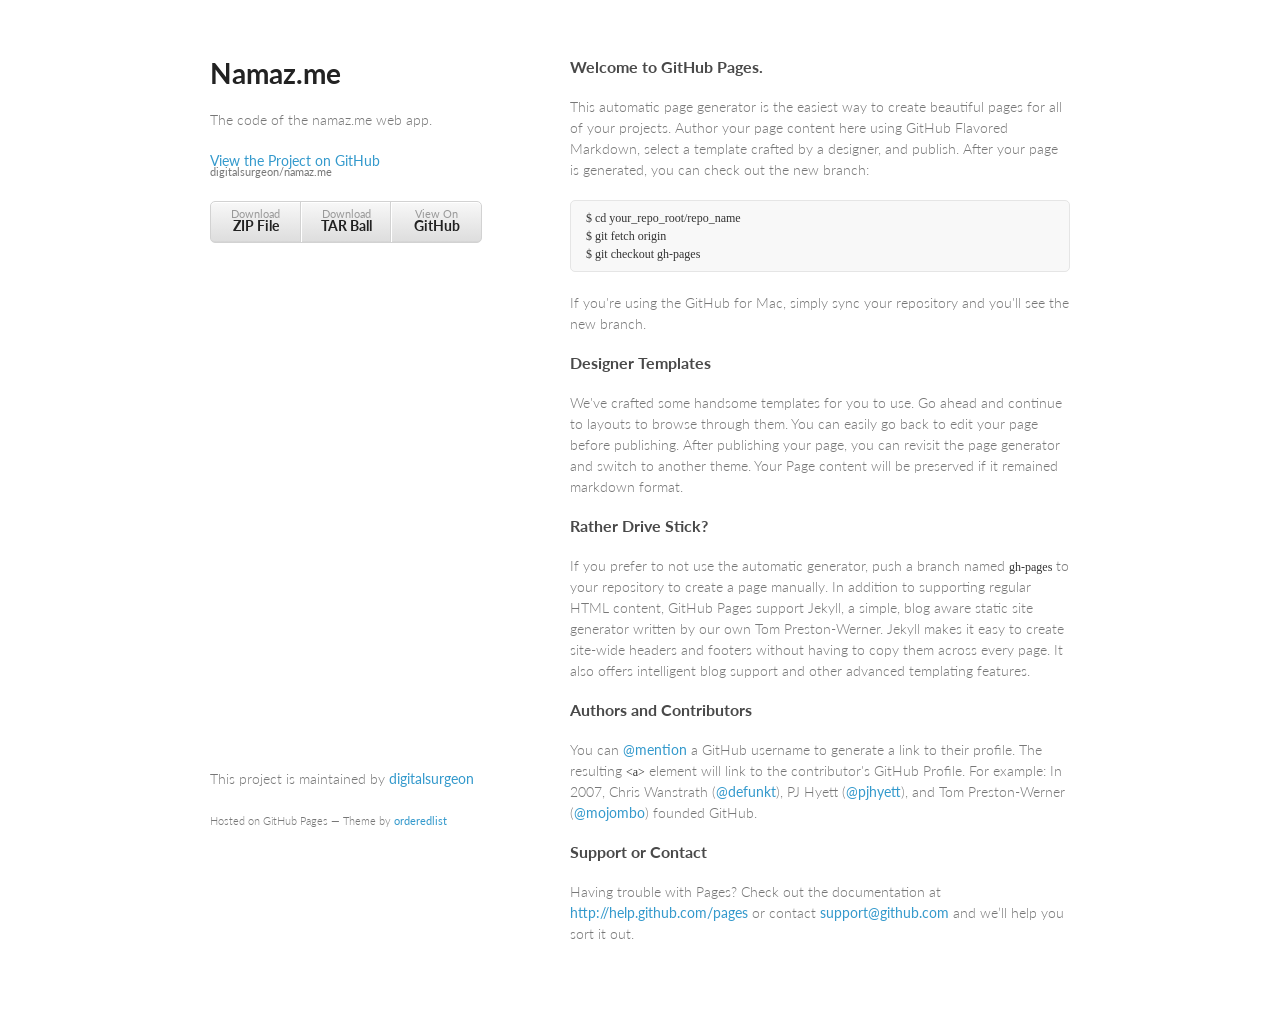
==== index.html @ 475771c9 "Create gh-pages branch via GitHub" ====
<!doctype html>
<html>
  <head>
    <meta charset="utf-8">
    <meta http-equiv="X-UA-Compatible" content="chrome=1">
    <title>Namaz.me by digitalsurgeon</title>

    <link rel="stylesheet" href="stylesheets/styles.css">
    <link rel="stylesheet" href="stylesheets/pygment_trac.css">
    <meta name="viewport" content="width=device-width, initial-scale=1, user-scalable=no">
    <!--[if lt IE 9]>
    <script src="//html5shiv.googlecode.com/svn/trunk/html5.js"></script>
    <![endif]-->
  </head>
  <body>
    <div class="wrapper">
      <header>
        <h1>Namaz.me</h1>
        <p>The code of the namaz.me web app.</p>

        <p class="view"><a href="https://github.com/digitalsurgeon/namaz.me">View the Project on GitHub <small>digitalsurgeon/namaz.me</small></a></p>


        <ul>
          <li><a href="https://github.com/digitalsurgeon/namaz.me/zipball/master">Download <strong>ZIP File</strong></a></li>
          <li><a href="https://github.com/digitalsurgeon/namaz.me/tarball/master">Download <strong>TAR Ball</strong></a></li>
          <li><a href="https://github.com/digitalsurgeon/namaz.me">View On <strong>GitHub</strong></a></li>
        </ul>
      </header>
      <section>
        <h3>Welcome to GitHub Pages.</h3>

<p>This automatic page generator is the easiest way to create beautiful pages for all of your projects. Author your page content here using GitHub Flavored Markdown, select a template crafted by a designer, and publish. After your page is generated, you can check out the new branch:</p>

<pre><code>$ cd your_repo_root/repo_name
$ git fetch origin
$ git checkout gh-pages
</code></pre>

<p>If you're using the GitHub for Mac, simply sync your repository and you'll see the new branch.</p>

<h3>Designer Templates</h3>

<p>We've crafted some handsome templates for you to use. Go ahead and continue to layouts to browse through them. You can easily go back to edit your page before publishing. After publishing your page, you can revisit the page generator and switch to another theme. Your Page content will be preserved if it remained markdown format.</p>

<h3>Rather Drive Stick?</h3>

<p>If you prefer to not use the automatic generator, push a branch named <code>gh-pages</code> to your repository to create a page manually. In addition to supporting regular HTML content, GitHub Pages support Jekyll, a simple, blog aware static site generator written by our own Tom Preston-Werner. Jekyll makes it easy to create site-wide headers and footers without having to copy them across every page. It also offers intelligent blog support and other advanced templating features.</p>

<h3>Authors and Contributors</h3>

<p>You can <a href="https://github.com/blog/821" class="user-mention">@mention</a> a GitHub username to generate a link to their profile. The resulting <code>&lt;a&gt;</code> element will link to the contributor's GitHub Profile. For example: In 2007, Chris Wanstrath (<a href="https://github.com/defunkt" class="user-mention">@defunkt</a>), PJ Hyett (<a href="https://github.com/pjhyett" class="user-mention">@pjhyett</a>), and Tom Preston-Werner (<a href="https://github.com/mojombo" class="user-mention">@mojombo</a>) founded GitHub.</p>

<h3>Support or Contact</h3>

<p>Having trouble with Pages? Check out the documentation at <a href="http://help.github.com/pages">http://help.github.com/pages</a> or contact <a href="mailto:support@github.com">support@github.com</a> and we’ll help you sort it out.</p>
      </section>
      <footer>
        <p>This project is maintained by <a href="https://github.com/digitalsurgeon">digitalsurgeon</a></p>
        <p><small>Hosted on GitHub Pages &mdash; Theme by <a href="https://github.com/orderedlist">orderedlist</a></small></p>
      </footer>
    </div>
    <script src="javascripts/scale.fix.js"></script>
    
  </body>
</html>
---- stylesheets/styles.css ----
@import url(https://fonts.googleapis.com/css?family=Lato:300italic,700italic,300,700);

body {
  padding:50px;
  font:14px/1.5 Lato, "Helvetica Neue", Helvetica, Arial, sans-serif;
  color:#777;
  font-weight:300;
}

h1, h2, h3, h4, h5, h6 {
  color:#222;
  margin:0 0 20px;
}

p, ul, ol, table, pre, dl {
  margin:0 0 20px;
}

h1, h2, h3 {
  line-height:1.1;
}

h1 {
  font-size:28px;
}

h2 {
  color:#393939;
}

h3, h4, h5, h6 {
  color:#494949;
}

a {
  color:#39c;
  font-weight:400;
  text-decoration:none;
}

a small {
  font-size:11px;
  color:#777;
  margin-top:-0.6em;
  display:block;
}

.wrapper {
  width:860px;
  margin:0 auto;
}

blockquote {
  border-left:1px solid #e5e5e5;
  margin:0;
  padding:0 0 0 20px;
  font-style:italic;
}

code, pre {
  font-family:Monaco, Bitstream Vera Sans Mono, Lucida Console, Terminal;
  color:#333;
  font-size:12px;
}

pre {
  padding:8px 15px;
  background: #f8f8f8;  
  border-radius:5px;
  border:1px solid #e5e5e5;
  overflow-x: auto;
}

table {
  width:100%;
  border-collapse:collapse;
}

th, td {
  text-align:left;
  padding:5px 10px;
  border-bottom:1px solid #e5e5e5;
}

dt {
  color:#444;
  font-weight:700;
}

th {
  color:#444;
}

img {
  max-width:100%;
}

header {
  width:270px;
  float:left;
  position:fixed;
}

header ul {
  list-style:none;
  height:40px;
  
  padding:0;
  
  background: #eee;
  background: -moz-linear-gradient(top, #f8f8f8 0%, #dddddd 100%);
  background: -webkit-gradient(linear, left top, left bottom, color-stop(0%,#f8f8f8), color-stop(100%,#dddddd));
  background: -webkit-linear-gradient(top, #f8f8f8 0%,#dddddd 100%);
  background: -o-linear-gradient(top, #f8f8f8 0%,#dddddd 100%);
  background: -ms-linear-gradient(top, #f8f8f8 0%,#dddddd 100%);
  background: linear-gradient(top, #f8f8f8 0%,#dddddd 100%);
  
  border-radius:5px;
  border:1px solid #d2d2d2;
  box-shadow:inset #fff 0 1px 0, inset rgba(0,0,0,0.03) 0 -1px 0;
  width:270px;
}

header li {
  width:89px;
  float:left;
  border-right:1px solid #d2d2d2;
  height:40px;
}

header ul a {
  line-height:1;
  font-size:11px;
  color:#999;
  display:block;
  text-align:center;
  padding-top:6px;
  height:40px;
}

strong {
  color:#222;
  font-weight:700;
}

header ul li + li {
  width:88px;
  border-left:1px solid #fff;
}

header ul li + li + li {
  border-right:none;
  width:89px;
}

header ul a strong {
  font-size:14px;
  display:block;
  color:#222;
}

section {
  width:500px;
  float:right;
  padding-bottom:50px;
}

small {
  font-size:11px;
}

hr {
  border:0;
  background:#e5e5e5;
  height:1px;
  margin:0 0 20px;
}

footer {
  width:270px;
  float:left;
  position:fixed;
  bottom:50px;
}

@media print, screen and (max-width: 960px) {
  
  div.wrapper {
    width:auto;
    margin:0;
  }
  
  header, section, footer {
    float:none;
    position:static;
    width:auto;
  }
  
  header {
    padding-right:320px;
  }
  
  section {
    border:1px solid #e5e5e5;
    border-width:1px 0;
    padding:20px 0;
    margin:0 0 20px;
  }
  
  header a small {
    display:inline;
  }
  
  header ul {
    position:absolute;
    right:50px;
    top:52px;
  }
}

@media print, screen and (max-width: 720px) {
  body {
    word-wrap:break-word;
  }
  
  header {
    padding:0;
  }
  
  header ul, header p.view {
    position:static;
  }
  
  pre, code {
    word-wrap:normal;
  }
}

@media print, screen and (max-width: 480px) {
  body {
    padding:15px;
  }
  
  header ul {
    display:none;
  }
}

@media print {
  body {
    padding:0.4in;
    font-size:12pt;
    color:#444;
  }
}
---- stylesheets/pygment_trac.css ----
.highlight  { background: #ffffff; }
.highlight .c { color: #999988; font-style: italic } /* Comment */
.highlight .err { color: #a61717; background-color: #e3d2d2 } /* Error */
.highlight .k { font-weight: bold } /* Keyword */
.highlight .o { font-weight: bold } /* Operator */
.highlight .cm { color: #999988; font-style: italic } /* Comment.Multiline */
.highlight .cp { color: #999999; font-weight: bold } /* Comment.Preproc */
.highlight .c1 { color: #999988; font-style: italic } /* Comment.Single */
.highlight .cs { color: #999999; font-weight: bold; font-style: italic } /* Comment.Special */
.highlight .gd { color: #000000; background-color: #ffdddd } /* Generic.Deleted */
.highlight .gd .x { color: #000000; background-color: #ffaaaa } /* Generic.Deleted.Specific */
.highlight .ge { font-style: italic } /* Generic.Emph */
.highlight .gr { color: #aa0000 } /* Generic.Error */
.highlight .gh { color: #999999 } /* Generic.Heading */
.highlight .gi { color: #000000; background-color: #ddffdd } /* Generic.Inserted */
.highlight .gi .x { color: #000000; background-color: #aaffaa } /* Generic.Inserted.Specific */
.highlight .go { color: #888888 } /* Generic.Output */
.highlight .gp { color: #555555 } /* Generic.Prompt */
.highlight .gs { font-weight: bold } /* Generic.Strong */
.highlight .gu { color: #800080; font-weight: bold; } /* Generic.Subheading */
.highlight .gt { color: #aa0000 } /* Generic.Traceback */
.highlight .kc { font-weight: bold } /* Keyword.Constant */
.highlight .kd { font-weight: bold } /* Keyword.Declaration */
.highlight .kn { font-weight: bold } /* Keyword.Namespace */
.highlight .kp { font-weight: bold } /* Keyword.Pseudo */
.highlight .kr { font-weight: bold } /* Keyword.Reserved */
.highlight .kt { color: #445588; font-weight: bold } /* Keyword.Type */
.highlight .m { color: #009999 } /* Literal.Number */
.highlight .s { color: #d14 } /* Literal.String */
.highlight .na { color: #008080 } /* Name.Attribute */
.highlight .nb { color: #0086B3 } /* Name.Builtin */
.highlight .nc { color: #445588; font-weight: bold } /* Name.Class */
.highlight .no { color: #008080 } /* Name.Constant */
.highlight .ni { color: #800080 } /* Name.Entity */
.highlight .ne { color: #990000; font-weight: bold } /* Name.Exception */
.highlight .nf { color: #990000; font-weight: bold } /* Name.Function */
.highlight .nn { color: #555555 } /* Name.Namespace */
.highlight .nt { color: #000080 } /* Name.Tag */
.highlight .nv { color: #008080 } /* Name.Variable */
.highlight .ow { font-weight: bold } /* Operator.Word */
.highlight .w { color: #bbbbbb } /* Text.Whitespace */
.highlight .mf { color: #009999 } /* Literal.Number.Float */
.highlight .mh { color: #009999 } /* Literal.Number.Hex */
.highlight .mi { color: #009999 } /* Literal.Number.Integer */
.highlight .mo { color: #009999 } /* Literal.Number.Oct */
.highlight .sb { color: #d14 } /* Literal.String.Backtick */
.highlight .sc { color: #d14 } /* Literal.String.Char */
.highlight .sd { color: #d14 } /* Literal.String.Doc */
.highlight .s2 { color: #d14 } /* Literal.String.Double */
.highlight .se { color: #d14 } /* Literal.String.Escape */
.highlight .sh { color: #d14 } /* Literal.String.Heredoc */
.highlight .si { color: #d14 } /* Literal.String.Interpol */
.highlight .sx { color: #d14 } /* Literal.String.Other */
.highlight .sr { color: #009926 } /* Literal.String.Regex */
.highlight .s1 { color: #d14 } /* Literal.String.Single */
.highlight .ss { color: #990073 } /* Literal.String.Symbol */
.highlight .bp { color: #999999 } /* Name.Builtin.Pseudo */
.highlight .vc { color: #008080 } /* Name.Variable.Class */
.highlight .vg { color: #008080 } /* Name.Variable.Global */
.highlight .vi { color: #008080 } /* Name.Variable.Instance */
.highlight .il { color: #009999 } /* Literal.Number.Integer.Long */

.type-csharp .highlight .k { color: #0000FF }
.type-csharp .highlight .kt { color: #0000FF }
.type-csharp .highlight .nf { color: #000000; font-weight: normal }
.type-csharp .highlight .nc { color: #2B91AF }
.type-csharp .highlight .nn { color: #000000 }
.type-csharp .highlight .s { color: #A31515 }
.type-csharp .highlight .sc { color: #A31515 }
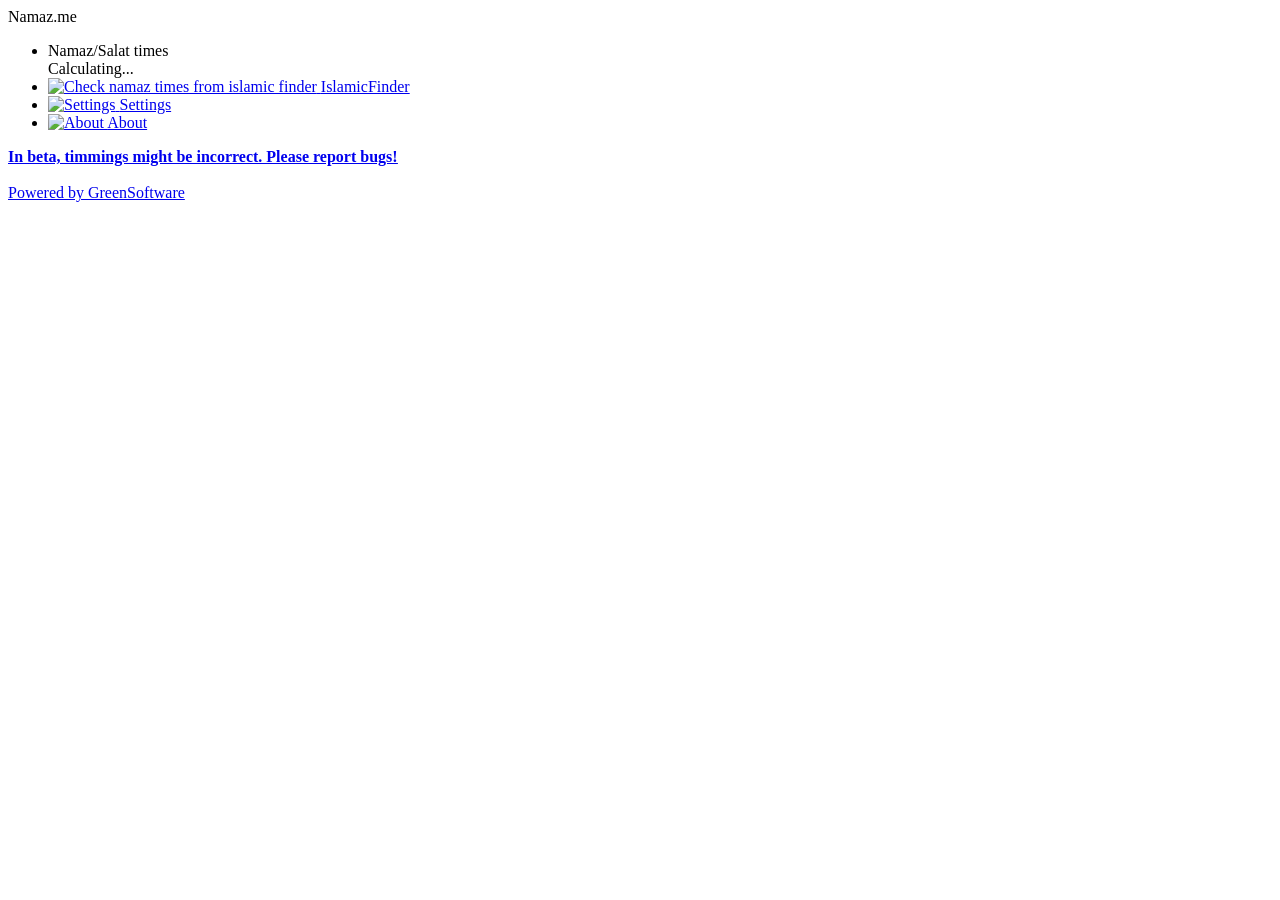
==== commit 3d23d5f3: "time code" ====
--- a/index.html
+++ b/index.html
@@ -1,66 +1,343 @@
-<!doctype html>
-<html>
-  <head>
-    <meta charset="utf-8">
-    <meta http-equiv="X-UA-Compatible" content="chrome=1">
-    <title>Namaz.me by digitalsurgeon</title>
-
-    <link rel="stylesheet" href="stylesheets/styles.css">
-    <link rel="stylesheet" href="stylesheets/pygment_trac.css">
-    <meta name="viewport" content="width=device-width, initial-scale=1, user-scalable=no">
-    <!--[if lt IE 9]>
-    <script src="//html5shiv.googlecode.com/svn/trunk/html5.js"></script>
-    <![endif]-->
-  </head>
-  <body>
-    <div class="wrapper">
-      <header>
-        <h1>Namaz.me</h1>
-        <p>The code of the namaz.me web app.</p>
-
-        <p class="view"><a href="https://github.com/digitalsurgeon/namaz.me">View the Project on GitHub <small>digitalsurgeon/namaz.me</small></a></p>
-
-
-        <ul>
-          <li><a href="https://github.com/digitalsurgeon/namaz.me/zipball/master">Download <strong>ZIP File</strong></a></li>
-          <li><a href="https://github.com/digitalsurgeon/namaz.me/tarball/master">Download <strong>TAR Ball</strong></a></li>
-          <li><a href="https://github.com/digitalsurgeon/namaz.me">View On <strong>GitHub</strong></a></li>
-        </ul>
-      </header>
-      <section>
-        <h3>Welcome to GitHub Pages.</h3>
-
-<p>This automatic page generator is the easiest way to create beautiful pages for all of your projects. Author your page content here using GitHub Flavored Markdown, select a template crafted by a designer, and publish. After your page is generated, you can check out the new branch:</p>
-
-<pre><code>$ cd your_repo_root/repo_name
-$ git fetch origin
-$ git checkout gh-pages
-</code></pre>
-
-<p>If you're using the GitHub for Mac, simply sync your repository and you'll see the new branch.</p>
-
-<h3>Designer Templates</h3>
-
-<p>We've crafted some handsome templates for you to use. Go ahead and continue to layouts to browse through them. You can easily go back to edit your page before publishing. After publishing your page, you can revisit the page generator and switch to another theme. Your Page content will be preserved if it remained markdown format.</p>
-
-<h3>Rather Drive Stick?</h3>
-
-<p>If you prefer to not use the automatic generator, push a branch named <code>gh-pages</code> to your repository to create a page manually. In addition to supporting regular HTML content, GitHub Pages support Jekyll, a simple, blog aware static site generator written by our own Tom Preston-Werner. Jekyll makes it easy to create site-wide headers and footers without having to copy them across every page. It also offers intelligent blog support and other advanced templating features.</p>
-
-<h3>Authors and Contributors</h3>
-
-<p>You can <a href="https://github.com/blog/821" class="user-mention">@mention</a> a GitHub username to generate a link to their profile. The resulting <code>&lt;a&gt;</code> element will link to the contributor's GitHub Profile. For example: In 2007, Chris Wanstrath (<a href="https://github.com/defunkt" class="user-mention">@defunkt</a>), PJ Hyett (<a href="https://github.com/pjhyett" class="user-mention">@pjhyett</a>), and Tom Preston-Werner (<a href="https://github.com/mojombo" class="user-mention">@mojombo</a>) founded GitHub.</p>
-
-<h3>Support or Contact</h3>
-
-<p>Having trouble with Pages? Check out the documentation at <a href="http://help.github.com/pages">http://help.github.com/pages</a> or contact <a href="mailto:support@github.com">support@github.com</a> and we’ll help you sort it out.</p>
-      </section>
-      <footer>
-        <p>This project is maintained by <a href="https://github.com/digitalsurgeon">digitalsurgeon</a></p>
-        <p><small>Hosted on GitHub Pages &mdash; Theme by <a href="https://github.com/orderedlist">orderedlist</a></small></p>
-      </footer>
-    </div>
-    <script src="javascripts/scale.fix.js"></script>
+<!DOCTYPE html PUBLIC "-//W3C//DTD XHTML 1.0 Transitional//EN" "http://www.w3.org/TR/xhtml1/DTD/xhtml1-transitional.dtd">
+<html xmlns="http://www.w3.org/1999/xhtml">
+<head>
+<title>Namaz.me - Ramadhan alarm, Adhan and Salah (صلات)/Prayer (نماز)/Ramadan 2012 (رمضان) times/vakati for your current city and location, usa</title>
+<meta name="description" content="Get Islamic Muslic Namaz(نماز) Prayer Ramadan(رمضان) times(اوقات) for your current city or location on iphone android nokia phones"/>
+<meta name="keywords" content="ramadan 2012,iftar,Sehur, Sehri, Sahari,Sahur,sahar ,usa,muslim fasting time, namaz time,fasting,namaz,salat,islam,times,city,iphone,android,nokia,اوقات,رمضان,نماز"/>
+<meta http-equiv="expires" content="86400" /> <!-- one day -->
+<meta content="yes" name="apple-mobile-web-app-capable" />
+<meta content="index,follow" name="robots" />
+<meta content="text/html; charset=utf-8" http-equiv="Content-Type" />
+<link href="iwebkit/pics/homescreen.png" rel="apple-touch-icon" />
+<meta content="minimum-scale=1.0, width=device-width, maximum-scale=0.6667, user-scalable=no" name="viewport" />
+<link href="iwebkit/css/style.css" rel="stylesheet" type="text/css" />
+<link href="css/namaz.me.css" rel="stylesheet" type="text/css"/>
+<script src="iwebkit/javascript/functions.js" type="text/javascript"></script>
+</head>
+<body>
+	<noscript>
+	<p>
+	<strong>
+	Namaz.me provides islamic/muslim namaz and salat times for your current city or location, it uses w3c geolocation api and falls back to
+	ip geolocation ( which can be a little less accurate ) the namaz times are calculated using javascript, however your browser
+	doesnt seem to support javascript, if you have turned off javascript please turn it on.
+	</strong>
+	</p>
+	</noscript>
+	
+	<div id="topbar">
+		<div id="title">Namaz.me</div>
+	</div>
+	
+	<div id="content">
+		<ul class="pageitem">
+			<li class="textbox">
+				<span class="header" id="countryname.view"><span id="l.namazSalatTimes">Namaz/Salat times</span></span>
+				<div id="namaz.me.view">Calculating...</div>
+				<div id="countdown"></div>
+			</li>
+			
+			<li class="menu">
+				<a id="ifNav" href="http://islamicfinder.org/world.php">
+					<img alt="Check namaz times from islamic finder" src="iwebkit/thumbs/start.png" />
+				<span class="name">IslamicFinder</span>
+				</a>
+			</li>
+			
+			<li class="menu">
+			<a href="settings.html" title="Adjust settings to better calculte the namaz and salat times">
+				<img alt="Settings" src="iwebkit/thumbs/settings.png" />
+			<span class="name"><span id="l.settings">Settings</span></span>
+			</a>
+			</li>
+			
+			<li class="menu">
+			<a href="about.html" title="About Namaz.me">
+				<img alt="About" src="iwebkit/thumbs/help.png" />
+			<span class="name"><span id="l.about">About</span></span>
+			</a>
+			</li>
+			
+			<li id="adhanControl" class="menu" style="display:none;">
+			<a href="#" title="Stop Adhan" onClick="javascript:stopAdhan()">
+				<img alt="About" src="iwebkit/thumbs/help.png" />
+			<span class="name"><span id="l.stopAdhan">Stop Adhan</span></span>
+			</a>
+			</li>
+		</ul>
+	</div>
+
+	<div id="footer">
+		<u><strong><a href="mailto:ahmad.mushtaq@gmail.com?subject=namaz.me">In beta, timmings might be incorrect. Please report bugs!</a></strong></u><br><br>
+		<a href="http://www.greensoftware.net">Powered by GreenSoftware</a>
+	</div>
+	<div id="warning" onClick="javascript:closeInfo();">
+	</div>
+
+<script src="http://ajax.googleapis.com/ajax/libs/jquery/1.6.2/jquery.min.js" type="text/javascript"></script>
+<script src="js/praytime/praytime.min.js" type="text/javascript"></script>
+<script src="js/namaz.me.scripts.combined.js" type="text/javascript"></script>
+<script src="js/jquery.calendars.pack.js" type="text/javascript"></script>
+<script src="js/jquery.calendars.islamic.pack.js" type="text/javascript"></script>
+<script src="js/jquery.calendars.plus.pack.js" type="text/javascript"></script>
+<script type="text/javascript">
+//--GA code
+var _gaq = _gaq || []
+_gaq.push(['_setAccount', 'UA-616044-10'])
+_gaq.push(['_trackPageview']);
+
+(function() {
+ var ga = document.createElement('script'); ga.type = 'text/javascript'; ga.async = true;
+ ga.src = 'http://www.google-analytics.com/ga.js';
+ var s = document.getElementsByTagName('script')[0]; s.parentNode.insertBefore(ga, s);
+ })();
+//--GA Code
+
+var counter = new CountDown()
+var documentTitle=top.document.title
+var adhanPlayer
+var latitude=0
+var longitude=0
+var country=""
+var city=""
+var settings,locale, namazTimesUpdated=false
+
+function showAdhanControlUi(aShow) {
+	var adhanStopButton = document.getElementById("adhanControl")
+	adhanStopButton.style.display = aShow ? "block" : "none"
+}
+function setupPrayerTimesObj()
+{
+	prayTimes.setMethod(settings.calculationMethod())
+	prayTimes.adjust ({ asr: settings.asrMethod(), midNightMethod: settings.midNightMethod(), higherLatitudeMethod: settings.higherLatitudeMethod()})
+}
+function updateNamazMeTimes()
+{
+	var date = new Date()
+	var times = prayTimes.getTimes(date, [latitude, longitude])
+	var list = ['Fajr', 'Sunrise', 'Dhuhr', 'Asr', 'Maghrib', 'Isha', 'Midnight']
+	
+	var cal = $.calendars.instance("islamic")
+	var islamicDate = cal.formatDate("MM d, yyyy",cal.today())
+
+	var html = '<table id="timetable" align="center">'
+	html += '<tr><th colspan="2">'+ date.toLocaleDateString()+ ' / ' + islamicDate + '</th></tr>'
+	for(var i in list)	{
+		var name = locale.ready ? locale.getString("l." + list[i].toLowerCase()) : list[i].toLowerCase()
+		html += '<tr><td>'+ name+ '</td>'
+		html += '<td>'+ times[list[i].toLowerCase()]+ '</td></tr>'
+	}
+	html += '</table>'
+	document.getElementById('namaz.me.view').innerHTML = html
+	namazTimesUpdated=true
+	installAdhanForNextTime()
+}
+function installAdhanForNextTime() {
+	if (settings.playAdhan() === "false") return
+	
+	var currentDateTime = new Date()
+	var currentTimeSinceEpoc = currentDateTime.getTime()
+	
+	var times = prayTimes.getTimes(currentDateTime, [latitude, longitude])
+	var list = ['Fajr', 'Dhuhr', 'Asr', 'Maghrib', 'Isha']
+	
+	var nextPrayTime=0
+	var nextPrayName = list[0]
+	var tempTime = new Date(currentDateTime)
+	for(var i in list)	{
+		var prayTime = times[list[i].toLowerCase()]
+		var split = prayTime.split(":")
+		tempTime.setHours(split[0])
+		tempTime.setMinutes(split[1])
+		var prayTimeSinceEpoc = tempTime.getTime()
+		if ( currentTimeSinceEpoc < prayTimeSinceEpoc) {
+			nextPrayTime = prayTimeSinceEpoc
+			nextPrayName = list[i]
+			break
+		}
+	}
+	
+	var nextPrayTimeDate
+	var milliseconds
+	
+	if (nextPrayTime) {
+		nextPrayTimeDate = new Date(nextPrayTime)
+		milliseconds = nextPrayTimeDate - currentDateTime
+	} else {
+		var tomorrowDateTime = new Date(currentDateTime.getFullYear(), currentDateTime.getMonth(), currentDateTime.getDate()+1,00,00,00);
+		var tomorrowPrayTimes = prayTimes.getTimes(tomorrowDateTime, [latitude, longitude]);
+	
+		var split = tomorrowPrayTimes[list[0].toLowerCase()].split(":")
+		var nextPrayTimeDate = new Date(tomorrowDateTime.getFullYear(), tomorrowDateTime.getMonth(), tomorrowDateTime.getDate(), split[0], split[1])
+
+		milliseconds = nextPrayTimeDate - currentDateTime
+	}
+	
+	if (milliseconds > 0) {
+		counter.start(nextPrayTimeDate, function(o) {counterHandler(nextPrayName,o)} )
+		}
+}
+function counterHandler(name,o) {
+	var h=o["h"],m=o["m"],s=o["s"]
+	if (h==0 && m==0 && s==0) {
+		playAdhan(name)
+	} else {
+		var string=""
+		if (h!=0) string = h+" "+(h>1 ? locale.getString("l.hours"):locale.getString("l.hour"))+", "
+		if (m!=0) string += m+" "+(m>1 ? locale.getString("l.minutes"):locale.getString("l.minute"))+", "
+		if (s!=0) string += s+" "+(s>1 ? locale.getString("l.seconds"):locale.getString("l.second"))+" "
+		top.document.title=h+":"+m+":"+s + " - " + documentTitle
+		string+= locale.getString("l.till") + " " + name
+		document.getElementById("countdown").innerHTML = string
+	}
+}
+function playAdhan(aName) {
+	installAdhanForNextTime()
+	
+	if (adhanPlayer == null) {
+		adhanPlayer = new Adhan()
+		if (adhanPlayer.supportsAudio) {
+			adhanPlayer.installAdhanOverHandler ( function() { showAdhanControlUi(false) } )
+		}
+	}
+	else {
+		adhanPlayer.pause()
+	}
+
+	if (adhanPlayer.supportsAudio) {
+		showAdhanControlUi(true)
+
+		if (aName.toLowerCase() == "fajr") {
+			adhanPlayer.playFajrAdhan()
+		} else {
+			adhanPlayer.playAdhan()
+		}
+	}
+}
+function stopAdhan() {
+	adhanPlayer.pause()		
+	showAdhanControlUi(false)
+}
+function setCountryAndCity() {    
+    var separator = " "
+    if (country.length > 0) {
+    	$("#ifNav").attr("href","http://www.islamicfinder.org/cityPrayerNew.php?country=" + country)
     
-  </body>
-</html>+	    if (city.length > 0) separator = ", ";
+    }
+    
+    var forString = " "
+    if (city.length > 0 || country.length > 0) forString = locale.getString("l.for") + " ";
+  
+  var str=locale.getString("l.namazSalatTimes") + " " + forString + city + separator + country
+  document.getElementById('countryname.view').innerHTML=str
+}
+function handleGeolocationApi(position) {
+	latitude = position.coords.latitude
+	longitude = position.coords.longitude
+	
+	var url = "rgeo.php?coords=" + latitude + "," + longitude
+	$.ajax ({
+		url: url,
+		dataType: "json",
+		success: function (placemark) {
+			country = placemark.countryName
+			city = placemark.cityName
+			updateNamazTimesAndSetCityCountry()
+		}
+	})
+	updateNamazTimesAndSetCityCountry()
+}   
+function handleIpGeolocationJson(position){
+	latitude = position.latitude
+	longitude = position.longitude
+	country = position.countryName
+	city = position.cityName
+	
+	updateNamazTimesAndSetCityCountry()
+}
+function updateNamazTimesAndSetCityCountry(){
+	if (!namazTimesUpdated && latitude && longitude && locale.ready){
+		updateNamazMeTimes()		
+	}		
+
+	if (locale.ready && (city.length || country.length))
+		setCountryAndCity()
+}
+function performIpGeolocation() {
+	$.ajax({ 
+		   url: "ip2geo.php",
+		   dataType: "json",
+		   success: handleIpGeolocationJson,
+		   error: function() { showInfo("Namaz.me was unable to determine your location! sorry!") }
+		   })
+}
+function handleTime(timeFromServer) {
+	if (timeFromServer !=null && timeFromServer.time != null) {
+
+		timeFromServer = new Date(timeFromServer.time);
+		var localMachineTime = new Date();
+
+		var timeDiff = Math.abs(timeFromServer.getTime() - localMachineTime.getTime()); // seconds
+		timeDiff = Math.floor(timeDiff / (1000*60)); // minutes
+
+		timeDiff = 100;
+		if (timeDiff > 50 ) {
+			showInfo("Your computer time is incorrect! It is incorrect by " + timeDiff + " minutes. Please fix your computer's time. Prayer times will be incorrect until you fix your computer's time.");
+		}
+	}
+}
+function showInfo(text) {
+	var e = $("#warning");
+	$("#warning").html(text)
+	e.fadeToggle();
+}
+function closeInfo() {
+	var e = $("#warning");
+	e.fadeToggle();
+}
+function getTimeForLocation(lat, lon) {
+	var url = "http://api.geonames.org/timezoneJSON?lat="+lat+"&lng="+lon+"&username=digitalsurgeon";
+	$.ajax(
+	{
+		url: url,
+		dataType: "json",
+		success: handleTime,
+		error: function () { handleTime(null) }
+	});
+}
+// execution starts here--
+window.onload = function() {
+	settings=new Settings()
+	locale=new Locale(settings)
+	locale.installLocaleReadyHandler(function() {
+		updateNamazTimesAndSetCityCountry()
+	})
+	setupPrayerTimesObj()
+
+	if (navigator.geolocation != null) {
+		navigator.geolocation.getCurrentPosition(handleGeolocationApi, function() {performIpGeolocation()})
+	} else {
+		performIpGeolocation()
+	}	
+}
+
+var APP_ID = "MalangConsultancy_namazme_other"
+var PORTAL = 519
+var CATEGORY = "News and Info"
+var KEYWORDS = "Muslim, Turkey, India, England, Pakistan, Prayer, Ramadan"
+var IMEI = ""
+var GPS_COORDINATES = ""
+var LOCATION = "UK,TR,IN,PK, DE"
+var IMPRESSION_PIXEL = ""
+var CLICK_PIXEL = ""
+var FAILOVER = " "
+var IS_MOBILE_WEB = true
+var IS_ORMMA_SUPPORT = false
+var IS_MRAID_SUPPORT = false
+var IS_INTERSTITIAL_AD = false
+document.write("<center><script language='javascript' src='http://ad-tag.inner-active.mobi/simpleM2M/RequestTagAd?v=" + ((IS_ORMMA_SUPPORT) ? ((IS_MRAID_SUPPORT) ? "Stag- 2.1.0&f=116" : "Stag-2.1.0&f=52") : ((IS_MRAID_SUPPORT) ? "Stag-2.1.0&f=84" : "Stag-2.0.1&f=20")) + ((IS_INTERSTITIAL_AD) ? "&fs=true" : "&fs=false") + "&aid=" + encodeURIComponent(APP_ID) + "&po=" + PORTAL + "&c=" + encodeURIComponent(CATEGORY) + "&k=" + encodeURIComponent(KEYWORDS) + "&hid=" + encodeURIComponent(IMEI) + "&noadstring=" + encodeURIComponent(FAILOVER) + "&lg=" + encodeURIComponent(GPS_COORDINATES) + "&l=" + encodeURIComponent(LOCATION) + "&mw=" + ((IS_MOBILE_WEB) ? "true" : "false") + "'><\/script><\/center>")
+</script>
+
+</body>
+</html>
--- a/css/namaz.me.css
+++ b/css/namaz.me.css
@@ -0,0 +1,11 @@
+#countdown {text-align:center; color:red}
+#warning {
+line-height: 18;
+font-size: 14pt;
+left: 0px; top: 0px; width: 100%; height: 100%;
+background: rgba(0,0,0,0.8);
+display: none;
+color: rgb(255,255,255);
+position: absolute;
+text-align: center;
+}
